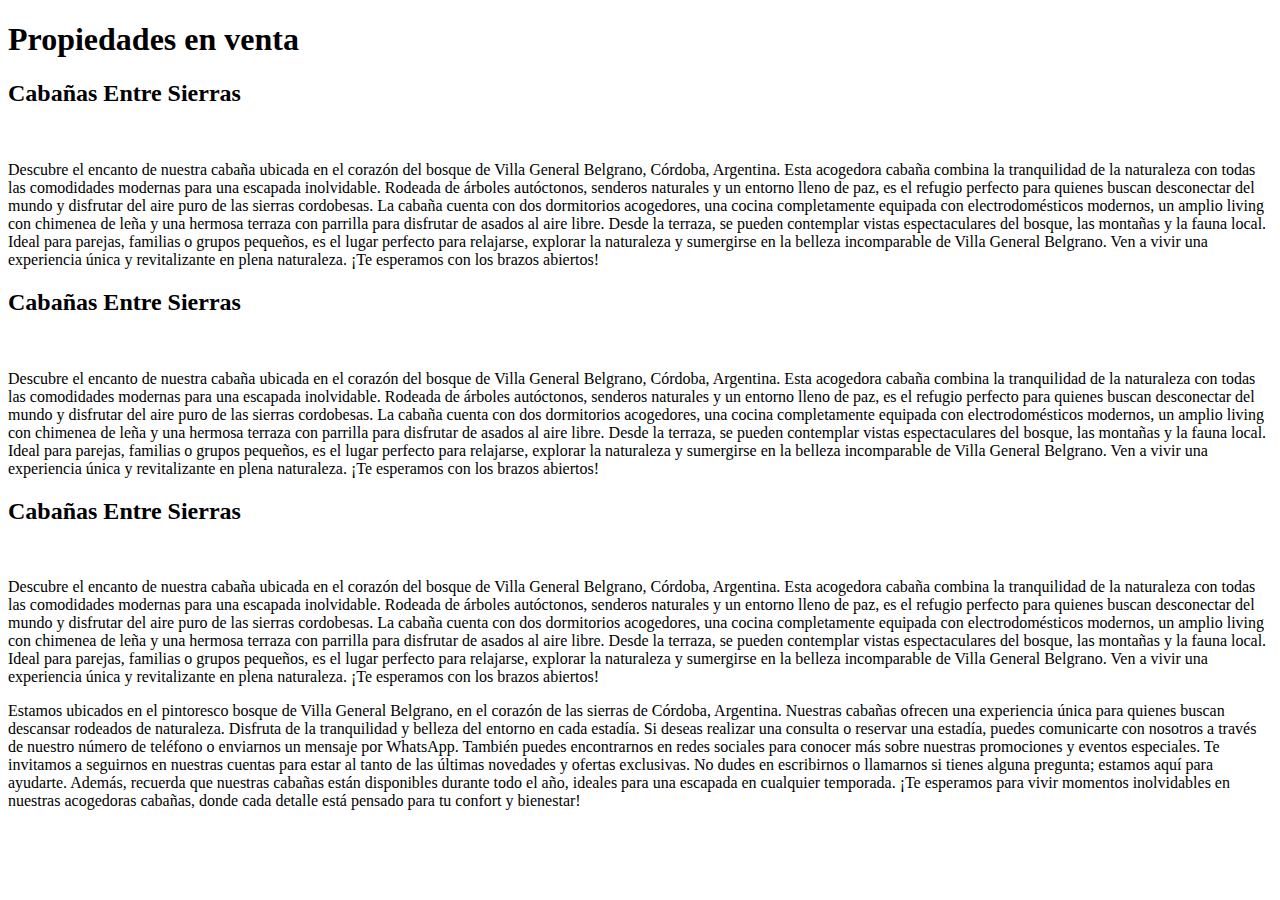
==== index.html @ bc77b133 "feat: maquetacion html segun los requerimientos" ====
<!DOCTYPE html>
<html lang="en">
  <head>
    <meta charset="UTF-8" />
    <meta name="viewport" content="width=device-width, initial-scale=1.0" />
    <link rel="preconnect" href="https://fonts.googleapis.com" />
    <link rel="preconnect" href="https://fonts.gstatic.com" crossorigin />
    <link
      href="https://fonts.googleapis.com/css2?family=Playfair+Display:ital,wght@0,400..900;1,400..900&display=swap"
      rel="stylesheet"
    />
    <link rel="stylesheet" href="style.css" />
    <title>Flexbox & Media Queries</title>
  </head>
  <body>
    <header>
      <h1>Propiedades en venta</h1>
    </header>
    <section class="cards-container">
      <article class="card">
        <div>
          <h2>Cabañas Entre Sierras</h2>
          <a href="#">
            <img src="./assets/img/pexels-huuhuynh-28271830.jpg" alt="" />
          </a>
        </div>
        <div>
          <p>
            Descubre el encanto de nuestra cabaña ubicada en el corazón del
            bosque de Villa General Belgrano, Córdoba, Argentina. Esta acogedora
            cabaña combina la tranquilidad de la naturaleza con todas las
            comodidades modernas para una escapada inolvidable. Rodeada de
            árboles autóctonos, senderos naturales y un entorno lleno de paz, es
            el refugio perfecto para quienes buscan desconectar del mundo y
            disfrutar del aire puro de las sierras cordobesas. La cabaña cuenta
            con dos dormitorios acogedores, una cocina completamente equipada
            con electrodomésticos modernos, un amplio living con chimenea de
            leña y una hermosa terraza con parrilla para disfrutar de asados al
            aire libre. Desde la terraza, se pueden contemplar vistas
            espectaculares del bosque, las montañas y la fauna local. Ideal para
            parejas, familias o grupos pequeños, es el lugar perfecto para
            relajarse, explorar la naturaleza y sumergirse en la belleza
            incomparable de Villa General Belgrano. Ven a vivir una experiencia
            única y revitalizante en plena naturaleza. ¡Te esperamos con los
            brazos abiertos!
          </p>
        </div>
      </article>
      <article class="card">
        <div>
          <h2>Cabañas Entre Sierras</h2>
          <a href="#">
            <img src="./assets/img/pexels-huuhuynh-28271830.jpg" alt="" />
          </a>
        </div>
        <div>
          <p>
            Descubre el encanto de nuestra cabaña ubicada en el corazón del
            bosque de Villa General Belgrano, Córdoba, Argentina. Esta acogedora
            cabaña combina la tranquilidad de la naturaleza con todas las
            comodidades modernas para una escapada inolvidable. Rodeada de
            árboles autóctonos, senderos naturales y un entorno lleno de paz, es
            el refugio perfecto para quienes buscan desconectar del mundo y
            disfrutar del aire puro de las sierras cordobesas. La cabaña cuenta
            con dos dormitorios acogedores, una cocina completamente equipada
            con electrodomésticos modernos, un amplio living con chimenea de
            leña y una hermosa terraza con parrilla para disfrutar de asados al
            aire libre. Desde la terraza, se pueden contemplar vistas
            espectaculares del bosque, las montañas y la fauna local. Ideal para
            parejas, familias o grupos pequeños, es el lugar perfecto para
            relajarse, explorar la naturaleza y sumergirse en la belleza
            incomparable de Villa General Belgrano. Ven a vivir una experiencia
            única y revitalizante en plena naturaleza. ¡Te esperamos con los
            brazos abiertos!
          </p>
        </div>
      </article>
      <article class="card">
        <div>
          <h2>Cabañas Entre Sierras</h2>
          <a href="#">
            <img src="./assets/img/pexels-huuhuynh-28271830.jpg" alt="" />
          </a>
        </div>
        <div>
          <p>
            Descubre el encanto de nuestra cabaña ubicada en el corazón del
            bosque de Villa General Belgrano, Córdoba, Argentina. Esta acogedora
            cabaña combina la tranquilidad de la naturaleza con todas las
            comodidades modernas para una escapada inolvidable. Rodeada de
            árboles autóctonos, senderos naturales y un entorno lleno de paz, es
            el refugio perfecto para quienes buscan desconectar del mundo y
            disfrutar del aire puro de las sierras cordobesas. La cabaña cuenta
            con dos dormitorios acogedores, una cocina completamente equipada
            con electrodomésticos modernos, un amplio living con chimenea de
            leña y una hermosa terraza con parrilla para disfrutar de asados al
            aire libre. Desde la terraza, se pueden contemplar vistas
            espectaculares del bosque, las montañas y la fauna local. Ideal para
            parejas, familias o grupos pequeños, es el lugar perfecto para
            relajarse, explorar la naturaleza y sumergirse en la belleza
            incomparable de Villa General Belgrano. Ven a vivir una experiencia
            única y revitalizante en plena naturaleza. ¡Te esperamos con los
            brazos abiertos!
          </p>
        </div>
      </article>
    </section>
    <footer>
      <p>
        Estamos ubicados en el pintoresco bosque de Villa General Belgrano, en
        el corazón de las sierras de Córdoba, Argentina. Nuestras cabañas
        ofrecen una experiencia única para quienes buscan descansar rodeados de
        naturaleza. Disfruta de la tranquilidad y belleza del entorno en cada
        estadía. Si deseas realizar una consulta o reservar una estadía, puedes
        comunicarte con nosotros a través de nuestro número de teléfono o
        enviarnos un mensaje por WhatsApp. También puedes encontrarnos en redes
        sociales para conocer más sobre nuestras promociones y eventos
        especiales. Te invitamos a seguirnos en nuestras cuentas para estar al
        tanto de las últimas novedades y ofertas exclusivas. No dudes en
        escribirnos o llamarnos si tienes alguna pregunta; estamos aquí para
        ayudarte. Además, recuerda que nuestras cabañas están disponibles
        durante todo el año, ideales para una escapada en cualquier temporada.
        ¡Te esperamos para vivir momentos inolvidables en nuestras acogedoras
        cabañas, donde cada detalle está pensado para tu confort y bienestar!
      </p>
    </footer>
  </body>
</html>
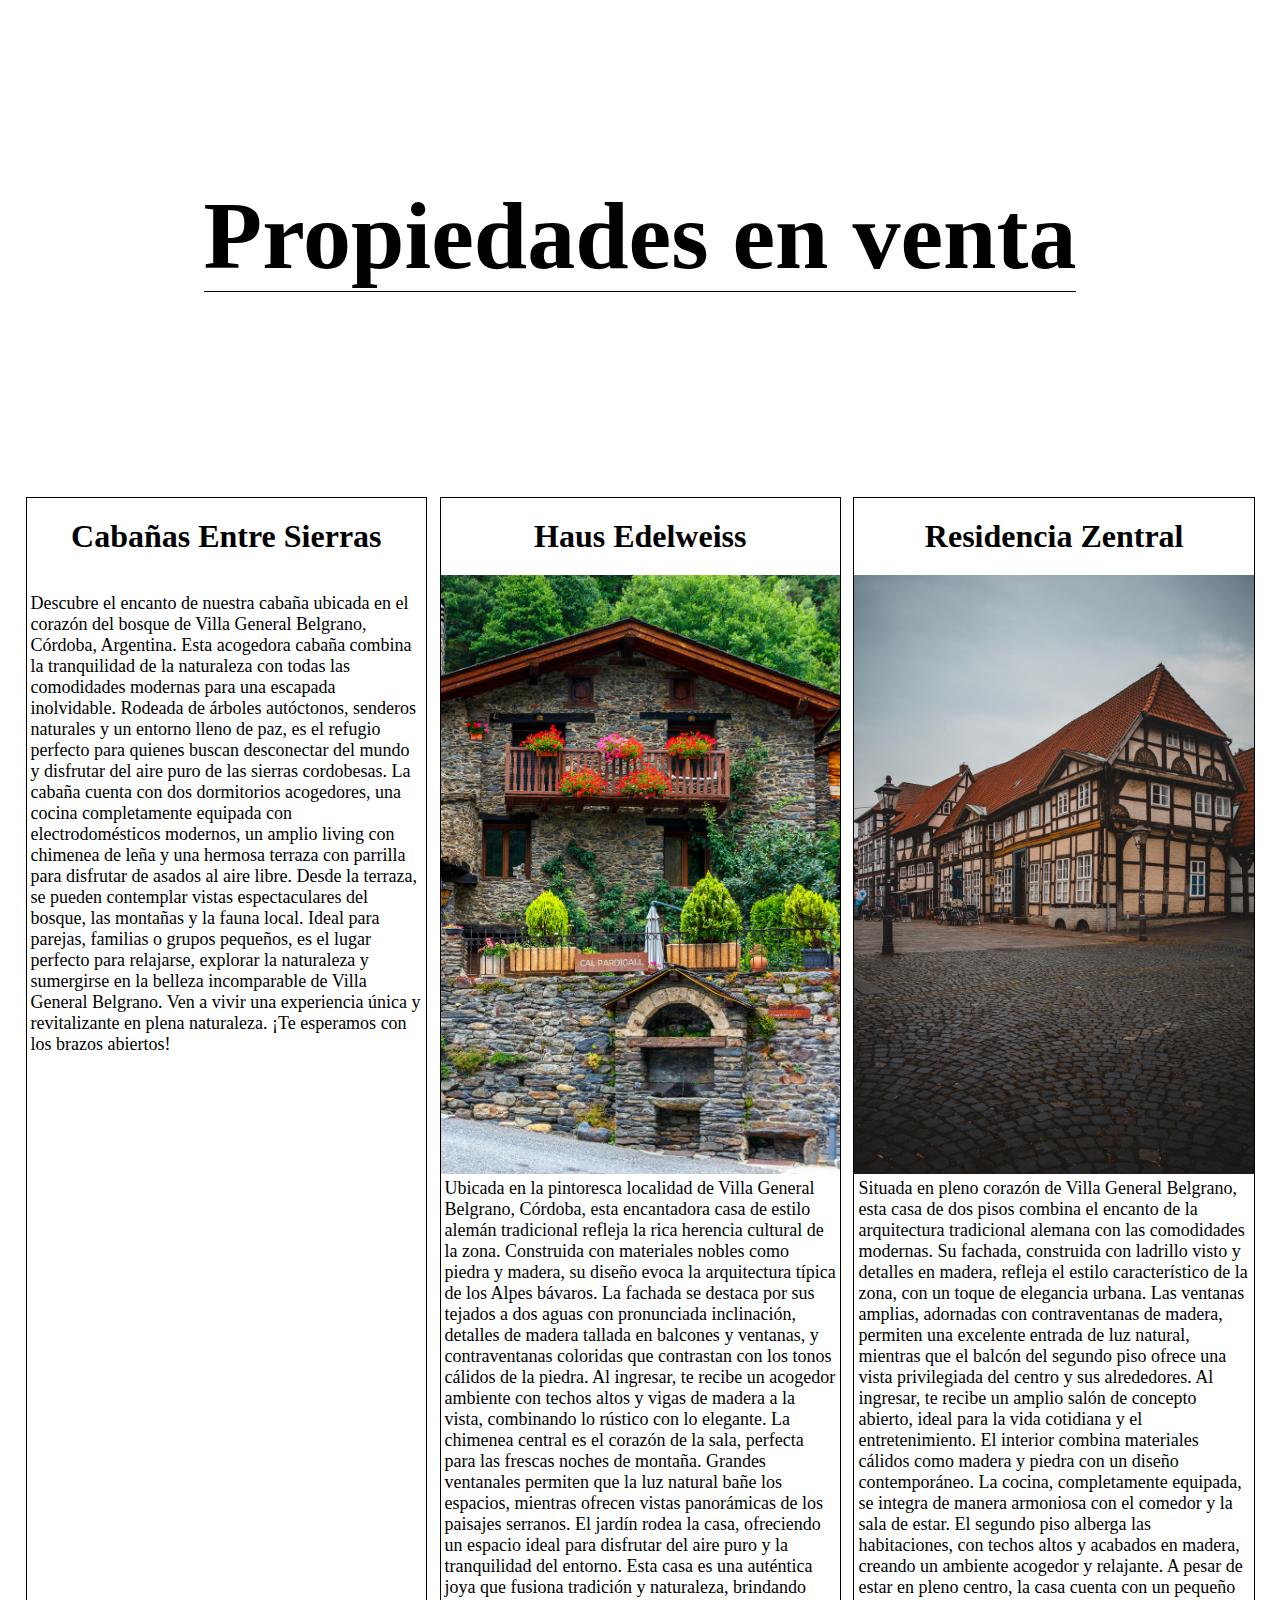
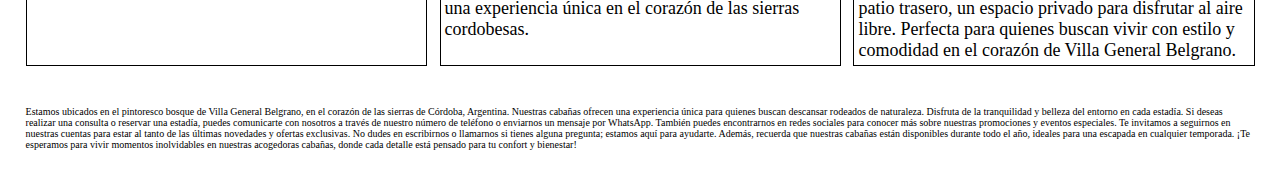
==== commit a906a030: "chore(index): Se agregaron descripciones e imagenes distintas" ====
--- a/index.html
+++ b/index.html
@@ -48,59 +48,63 @@
       </article>
       <article class="card">
         <div>
-          <h2>Cabañas Entre Sierras</h2>
+          <h2>Haus Edelweiss</h2>
           <a href="#">
-            <img src="./assets/img/pexels-huuhuynh-28271830.jpg" alt="" />
+            <img
+              src="./assets/img/pexels-guerrero-de-la-luz-346901328-27949638.jpg"
+              alt=""
+            />
           </a>
         </div>
         <div>
           <p>
-            Descubre el encanto de nuestra cabaña ubicada en el corazón del
-            bosque de Villa General Belgrano, Córdoba, Argentina. Esta acogedora
-            cabaña combina la tranquilidad de la naturaleza con todas las
-            comodidades modernas para una escapada inolvidable. Rodeada de
-            árboles autóctonos, senderos naturales y un entorno lleno de paz, es
-            el refugio perfecto para quienes buscan desconectar del mundo y
-            disfrutar del aire puro de las sierras cordobesas. La cabaña cuenta
-            con dos dormitorios acogedores, una cocina completamente equipada
-            con electrodomésticos modernos, un amplio living con chimenea de
-            leña y una hermosa terraza con parrilla para disfrutar de asados al
-            aire libre. Desde la terraza, se pueden contemplar vistas
-            espectaculares del bosque, las montañas y la fauna local. Ideal para
-            parejas, familias o grupos pequeños, es el lugar perfecto para
-            relajarse, explorar la naturaleza y sumergirse en la belleza
-            incomparable de Villa General Belgrano. Ven a vivir una experiencia
-            única y revitalizante en plena naturaleza. ¡Te esperamos con los
-            brazos abiertos!
+            Ubicada en la pintoresca localidad de Villa General Belgrano,
+            Córdoba, esta encantadora casa de estilo alemán tradicional refleja
+            la rica herencia cultural de la zona. Construida con materiales
+            nobles como piedra y madera, su diseño evoca la arquitectura típica
+            de los Alpes bávaros. La fachada se destaca por sus tejados a dos
+            aguas con pronunciada inclinación, detalles de madera tallada en
+            balcones y ventanas, y contraventanas coloridas que contrastan con
+            los tonos cálidos de la piedra. Al ingresar, te recibe un acogedor
+            ambiente con techos altos y vigas de madera a la vista, combinando
+            lo rústico con lo elegante. La chimenea central es el corazón de la
+            sala, perfecta para las frescas noches de montaña. Grandes
+            ventanales permiten que la luz natural bañe los espacios, mientras
+            ofrecen vistas panorámicas de los paisajes serranos. El jardín rodea
+            la casa, ofreciendo un espacio ideal para disfrutar del aire puro y
+            la tranquilidad del entorno. Esta casa es una auténtica joya que
+            fusiona tradición y naturaleza, brindando una experiencia única en
+            el corazón de las sierras cordobesas.
           </p>
         </div>
       </article>
       <article class="card">
         <div>
-          <h2>Cabañas Entre Sierras</h2>
+          <h2>Residencia Zentral</h2>
           <a href="#">
-            <img src="./assets/img/pexels-huuhuynh-28271830.jpg" alt="" />
+            <img src="./assets/img/pexels-iriser-1002244.jpg" alt="" />
           </a>
         </div>
         <div>
           <p>
-            Descubre el encanto de nuestra cabaña ubicada en el corazón del
-            bosque de Villa General Belgrano, Córdoba, Argentina. Esta acogedora
-            cabaña combina la tranquilidad de la naturaleza con todas las
-            comodidades modernas para una escapada inolvidable. Rodeada de
-            árboles autóctonos, senderos naturales y un entorno lleno de paz, es
-            el refugio perfecto para quienes buscan desconectar del mundo y
-            disfrutar del aire puro de las sierras cordobesas. La cabaña cuenta
-            con dos dormitorios acogedores, una cocina completamente equipada
-            con electrodomésticos modernos, un amplio living con chimenea de
-            leña y una hermosa terraza con parrilla para disfrutar de asados al
-            aire libre. Desde la terraza, se pueden contemplar vistas
-            espectaculares del bosque, las montañas y la fauna local. Ideal para
-            parejas, familias o grupos pequeños, es el lugar perfecto para
-            relajarse, explorar la naturaleza y sumergirse en la belleza
-            incomparable de Villa General Belgrano. Ven a vivir una experiencia
-            única y revitalizante en plena naturaleza. ¡Te esperamos con los
-            brazos abiertos!
+            Situada en pleno corazón de Villa General Belgrano, esta casa de dos
+            pisos combina el encanto de la arquitectura tradicional alemana con
+            las comodidades modernas. Su fachada, construida con ladrillo visto
+            y detalles en madera, refleja el estilo característico de la zona,
+            con un toque de elegancia urbana. Las ventanas amplias, adornadas
+            con contraventanas de madera, permiten una excelente entrada de luz
+            natural, mientras que el balcón del segundo piso ofrece una vista
+            privilegiada del centro y sus alrededores. Al ingresar, te recibe un
+            amplio salón de concepto abierto, ideal para la vida cotidiana y el
+            entretenimiento. El interior combina materiales cálidos como madera
+            y piedra con un diseño contemporáneo. La cocina, completamente
+            equipada, se integra de manera armoniosa con el comedor y la sala de
+            estar. El segundo piso alberga las habitaciones, con techos altos y
+            acabados en madera, creando un ambiente acogedor y relajante. A
+            pesar de estar en pleno centro, la casa cuenta con un pequeño patio
+            trasero, un espacio privado para disfrutar al aire libre. Perfecta
+            para quienes buscan vivir con estilo y comodidad en el corazón de
+            Villa General Belgrano.
           </p>
         </div>
       </article>
--- a/style.css
+++ b/style.css
@@ -0,0 +1,113 @@
+* {
+  box-sizing: border-box;
+  padding: 0px;
+  margin: 0px;
+}
+
+body {
+  display: flex;
+  flex-direction: column;
+  justify-content: center;
+  align-items: center;
+}
+
+body > * {
+  margin: 20px 2%;
+}
+
+body > *:nth-child(1) {
+  margin: 10vh 0px;
+  border-bottom: 1px solid;
+}
+
+body > *:nth-child(2) {
+  margin-top: 0px;
+}
+
+h1 {
+  font-size: 2.2rem;
+  text-align: center;
+}
+/*cards*/
+
+.cards-container {
+  display: flex;
+  flex-wrap: wrap;
+  justify-content: center;
+  align-items: center;
+}
+
+.card {
+  max-width: 100%;
+  border: 1px solid;
+  margin-top: 2%;
+}
+.card > div > h2 {
+  padding: 20px 0px;
+  text-align: center;
+  font-size: 1.6rem;
+}
+.card > div > p {
+  padding: 0px 1% 1% 1%;
+  overflow-wrap: break-word;
+  word-break: break-word;
+}
+
+.card img {
+  width: 100%;
+}
+
+footer {
+  font-size: xx-small;
+}
+
+@media (min-width: 600px) {
+  body > *:nth-child(1) {
+    margin: 20vh 0px;
+  }
+  h1 {
+    font-size: 4rem;
+  }
+  .cards-container {
+    justify-content: start;
+    align-items: stretch;
+    margin-right: 0px;
+  }
+
+  .card {
+    max-width: 48%;
+    margin-right: 2%;
+  }
+
+  .card > div > h2 {
+    font-size: 1.8rem;
+  }
+}
+
+@media (min-width: 900px) {
+  h1 {
+    font-size: 6rem;
+  }
+  .cards-container {
+    justify-content: start;
+    align-items: stretch;
+    margin-right: 0px;
+  }
+
+  .card {
+    max-width: 32%;
+    margin-right: 1%;
+  }
+
+  .card > div > h2 {
+    font-size: 2rem;
+  }
+
+  .card > div > p {
+    font-size: large;
+  }
+
+  footer {
+    font-size: x-small;
+  }
+}
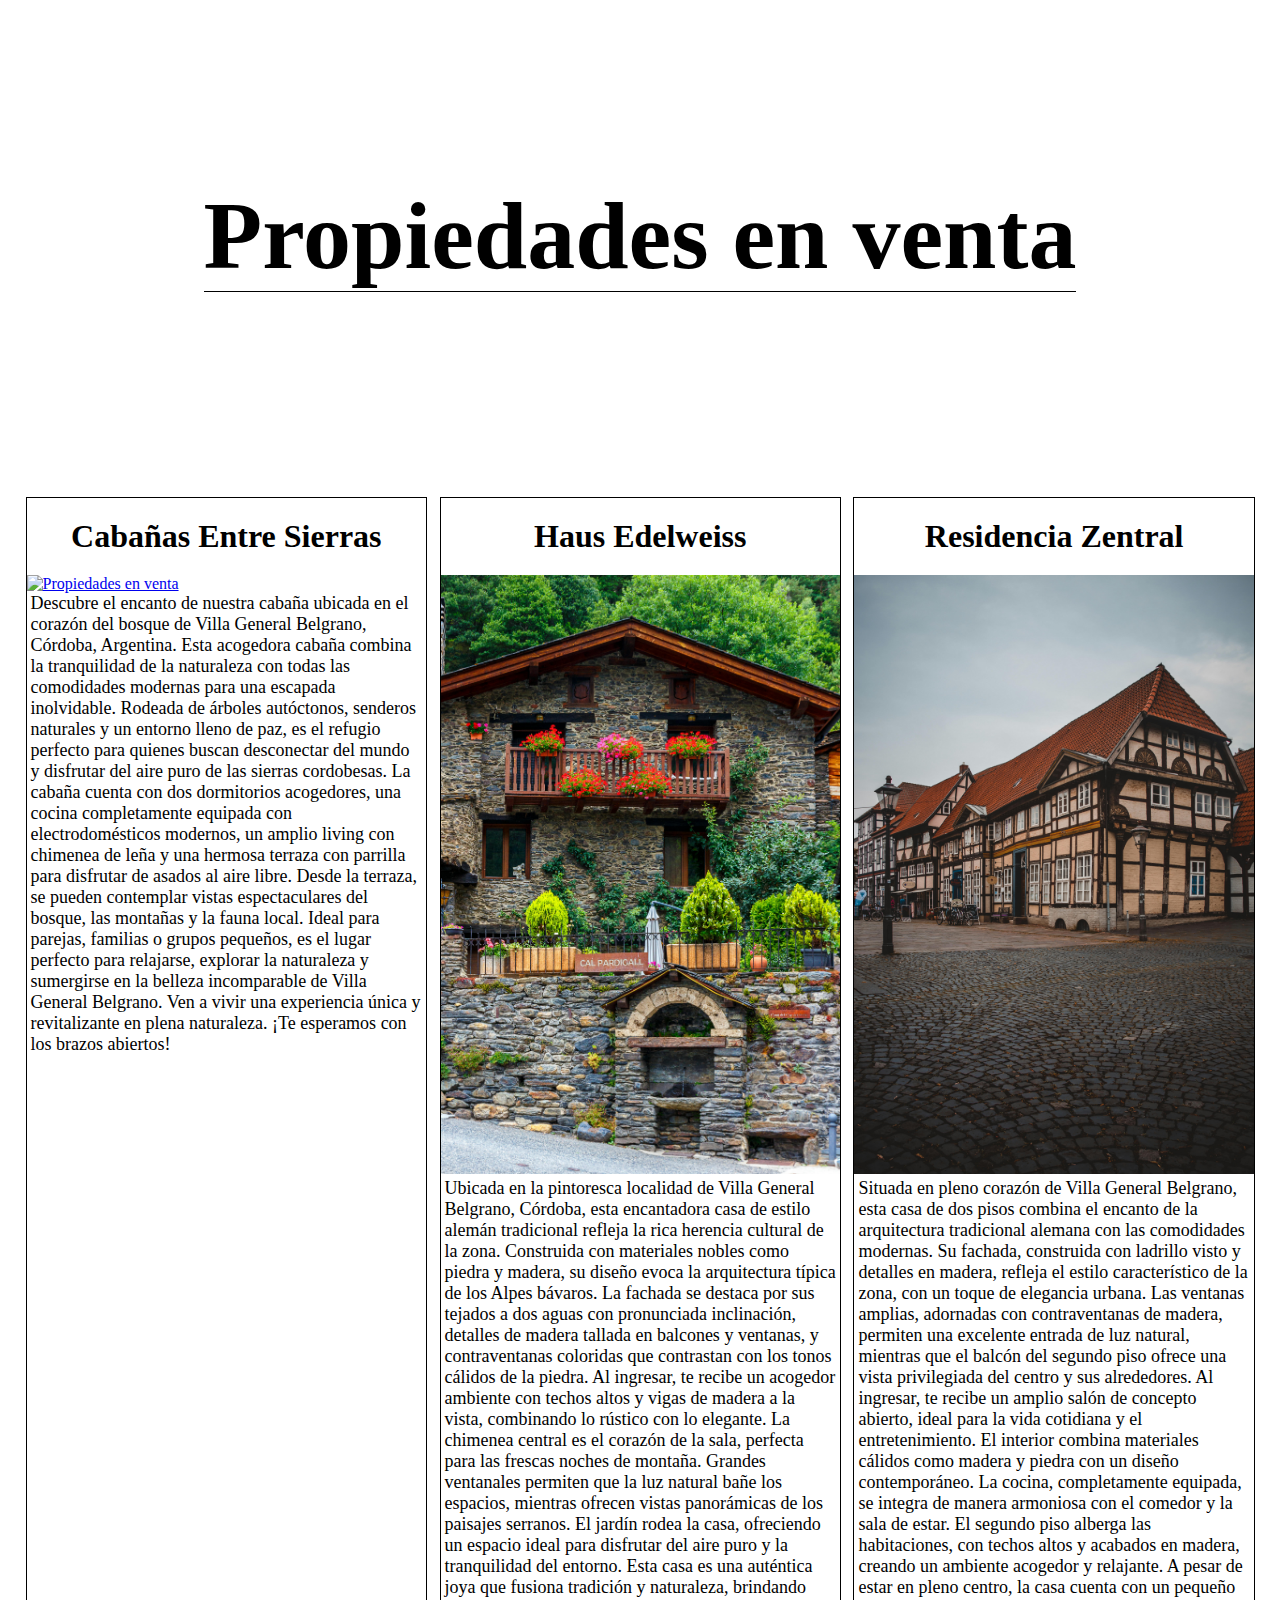
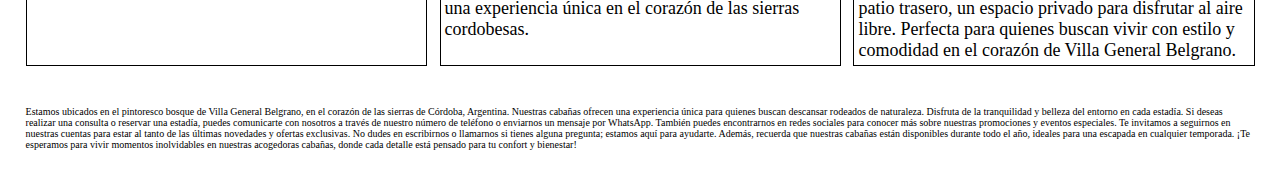
==== commit cdfe79cd: "feat(card): al hacer clcik en la imagen te redirige a la misma" ====
--- a/index.html
+++ b/index.html
@@ -3,14 +3,13 @@
   <head>
     <meta charset="UTF-8" />
     <meta name="viewport" content="width=device-width, initial-scale=1.0" />
-    <link rel="preconnect" href="https://fonts.googleapis.com" />
-    <link rel="preconnect" href="https://fonts.gstatic.com" crossorigin />
     <link
-      href="https://fonts.googleapis.com/css2?family=Playfair+Display:ital,wght@0,400..900;1,400..900&display=swap"
-      rel="stylesheet"
+      rel="shortcut icon"
+      href="./assets/ico/MacFamilyTree_30181.ico"
+      type="image/x-icon"
     />
     <link rel="stylesheet" href="style.css" />
-    <title>Flexbox & Media Queries</title>
+    <title>Bienes Raíces</title>
   </head>
   <body>
     <header>
@@ -18,95 +17,84 @@
     </header>
     <section class="cards-container">
       <article class="card">
-        <div>
-          <h2>Cabañas Entre Sierras</h2>
-          <a href="#">
-            <img src="./assets/img/pexels-huuhuynh-28271830.jpg" alt="" />
-          </a>
-        </div>
-        <div>
-          <p>
-            Descubre el encanto de nuestra cabaña ubicada en el corazón del
-            bosque de Villa General Belgrano, Córdoba, Argentina. Esta acogedora
-            cabaña combina la tranquilidad de la naturaleza con todas las
-            comodidades modernas para una escapada inolvidable. Rodeada de
-            árboles autóctonos, senderos naturales y un entorno lleno de paz, es
-            el refugio perfecto para quienes buscan desconectar del mundo y
-            disfrutar del aire puro de las sierras cordobesas. La cabaña cuenta
-            con dos dormitorios acogedores, una cocina completamente equipada
-            con electrodomésticos modernos, un amplio living con chimenea de
-            leña y una hermosa terraza con parrilla para disfrutar de asados al
-            aire libre. Desde la terraza, se pueden contemplar vistas
-            espectaculares del bosque, las montañas y la fauna local. Ideal para
-            parejas, familias o grupos pequeños, es el lugar perfecto para
-            relajarse, explorar la naturaleza y sumergirse en la belleza
-            incomparable de Villa General Belgrano. Ven a vivir una experiencia
-            única y revitalizante en plena naturaleza. ¡Te esperamos con los
-            brazos abiertos!
-          </p>
-        </div>
+        <h2>Cabañas Entre Sierras</h2>
+        <a href="./assets/img/cabanias-entre-sierras.jpg">
+          <img
+            src="./assets/img/cabanias-entre-sierras.jpg"
+            alt="Propiedades en venta"
+          />
+        </a>
+        <p>
+          Descubre el encanto de nuestra cabaña ubicada en el corazón del bosque
+          de Villa General Belgrano, Córdoba, Argentina. Esta acogedora cabaña
+          combina la tranquilidad de la naturaleza con todas las comodidades
+          modernas para una escapada inolvidable. Rodeada de árboles autóctonos,
+          senderos naturales y un entorno lleno de paz, es el refugio perfecto
+          para quienes buscan desconectar del mundo y disfrutar del aire puro de
+          las sierras cordobesas. La cabaña cuenta con dos dormitorios
+          acogedores, una cocina completamente equipada con electrodomésticos
+          modernos, un amplio living con chimenea de leña y una hermosa terraza
+          con parrilla para disfrutar de asados al aire libre. Desde la terraza,
+          se pueden contemplar vistas espectaculares del bosque, las montañas y
+          la fauna local. Ideal para parejas, familias o grupos pequeños, es el
+          lugar perfecto para relajarse, explorar la naturaleza y sumergirse en
+          la belleza incomparable de Villa General Belgrano. Ven a vivir una
+          experiencia única y revitalizante en plena naturaleza. ¡Te esperamos
+          con los brazos abiertos!
+        </p>
       </article>
       <article class="card">
-        <div>
-          <h2>Haus Edelweiss</h2>
-          <a href="#">
-            <img
-              src="./assets/img/pexels-guerrero-de-la-luz-346901328-27949638.jpg"
-              alt=""
-            />
-          </a>
-        </div>
-        <div>
-          <p>
-            Ubicada en la pintoresca localidad de Villa General Belgrano,
-            Córdoba, esta encantadora casa de estilo alemán tradicional refleja
-            la rica herencia cultural de la zona. Construida con materiales
-            nobles como piedra y madera, su diseño evoca la arquitectura típica
-            de los Alpes bávaros. La fachada se destaca por sus tejados a dos
-            aguas con pronunciada inclinación, detalles de madera tallada en
-            balcones y ventanas, y contraventanas coloridas que contrastan con
-            los tonos cálidos de la piedra. Al ingresar, te recibe un acogedor
-            ambiente con techos altos y vigas de madera a la vista, combinando
-            lo rústico con lo elegante. La chimenea central es el corazón de la
-            sala, perfecta para las frescas noches de montaña. Grandes
-            ventanales permiten que la luz natural bañe los espacios, mientras
-            ofrecen vistas panorámicas de los paisajes serranos. El jardín rodea
-            la casa, ofreciendo un espacio ideal para disfrutar del aire puro y
-            la tranquilidad del entorno. Esta casa es una auténtica joya que
-            fusiona tradición y naturaleza, brindando una experiencia única en
-            el corazón de las sierras cordobesas.
-          </p>
-        </div>
+        <h2>Haus Edelweiss</h2>
+        <a href="./assets/img/haus-edelweiss.jpg">
+          <img src="./assets/img/haus-edelweiss.jpg" alt="Haus Edelweiss" />
+        </a>
+        <p>
+          Ubicada en la pintoresca localidad de Villa General Belgrano, Córdoba,
+          esta encantadora casa de estilo alemán tradicional refleja la rica
+          herencia cultural de la zona. Construida con materiales nobles como
+          piedra y madera, su diseño evoca la arquitectura típica de los Alpes
+          bávaros. La fachada se destaca por sus tejados a dos aguas con
+          pronunciada inclinación, detalles de madera tallada en balcones y
+          ventanas, y contraventanas coloridas que contrastan con los tonos
+          cálidos de la piedra. Al ingresar, te recibe un acogedor ambiente con
+          techos altos y vigas de madera a la vista, combinando lo rústico con
+          lo elegante. La chimenea central es el corazón de la sala, perfecta
+          para las frescas noches de montaña. Grandes ventanales permiten que la
+          luz natural bañe los espacios, mientras ofrecen vistas panorámicas de
+          los paisajes serranos. El jardín rodea la casa, ofreciendo un espacio
+          ideal para disfrutar del aire puro y la tranquilidad del entorno. Esta
+          casa es una auténtica joya que fusiona tradición y naturaleza,
+          brindando una experiencia única en el corazón de las sierras
+          cordobesas.
+        </p>
       </article>
       <article class="card">
-        <div>
-          <h2>Residencia Zentral</h2>
-          <a href="#">
-            <img src="./assets/img/pexels-iriser-1002244.jpg" alt="" />
-          </a>
-        </div>
-        <div>
-          <p>
-            Situada en pleno corazón de Villa General Belgrano, esta casa de dos
-            pisos combina el encanto de la arquitectura tradicional alemana con
-            las comodidades modernas. Su fachada, construida con ladrillo visto
-            y detalles en madera, refleja el estilo característico de la zona,
-            con un toque de elegancia urbana. Las ventanas amplias, adornadas
-            con contraventanas de madera, permiten una excelente entrada de luz
-            natural, mientras que el balcón del segundo piso ofrece una vista
-            privilegiada del centro y sus alrededores. Al ingresar, te recibe un
-            amplio salón de concepto abierto, ideal para la vida cotidiana y el
-            entretenimiento. El interior combina materiales cálidos como madera
-            y piedra con un diseño contemporáneo. La cocina, completamente
-            equipada, se integra de manera armoniosa con el comedor y la sala de
-            estar. El segundo piso alberga las habitaciones, con techos altos y
-            acabados en madera, creando un ambiente acogedor y relajante. A
-            pesar de estar en pleno centro, la casa cuenta con un pequeño patio
-            trasero, un espacio privado para disfrutar al aire libre. Perfecta
-            para quienes buscan vivir con estilo y comodidad en el corazón de
-            Villa General Belgrano.
-          </p>
-        </div>
+        <h2>Residencia Zentral</h2>
+        <a href="./assets/img/residencia-zentral.jpg">
+          <img
+            src="./assets/img/residencia-zentral.jpg"
+            alt="Residencia Zentral"
+          />
+        </a>
+        <p>
+          Situada en pleno corazón de Villa General Belgrano, esta casa de dos
+          pisos combina el encanto de la arquitectura tradicional alemana con
+          las comodidades modernas. Su fachada, construida con ladrillo visto y
+          detalles en madera, refleja el estilo característico de la zona, con
+          un toque de elegancia urbana. Las ventanas amplias, adornadas con
+          contraventanas de madera, permiten una excelente entrada de luz
+          natural, mientras que el balcón del segundo piso ofrece una vista
+          privilegiada del centro y sus alrededores. Al ingresar, te recibe un
+          amplio salón de concepto abierto, ideal para la vida cotidiana y el
+          entretenimiento. El interior combina materiales cálidos como madera y
+          piedra con un diseño contemporáneo. La cocina, completamente equipada,
+          se integra de manera armoniosa con el comedor y la sala de estar. El
+          segundo piso alberga las habitaciones, con techos altos y acabados en
+          madera, creando un ambiente acogedor y relajante. A pesar de estar en
+          pleno centro, la casa cuenta con un pequeño patio trasero, un espacio
+          privado para disfrutar al aire libre. Perfecta para quienes buscan
+          vivir con estilo y comodidad en el corazón de Villa General Belgrano.
+        </p>
       </article>
     </section>
     <footer>
--- a/style.css
+++ b/style.css
@@ -42,12 +42,12 @@
   border: 1px solid;
   margin-top: 2%;
 }
-.card > div > h2 {
+.card > h2 {
   padding: 20px 0px;
   text-align: center;
   font-size: 1.6rem;
 }
-.card > div > p {
+.card > p {
   padding: 0px 1% 1% 1%;
   overflow-wrap: break-word;
   word-break: break-word;
@@ -79,7 +79,7 @@
     margin-right: 2%;
   }
 
-  .card > div > h2 {
+  .card > h2 {
     font-size: 1.8rem;
   }
 }
@@ -99,11 +99,11 @@
     margin-right: 1%;
   }
 
-  .card > div > h2 {
+  .card > h2 {
     font-size: 2rem;
   }
 
-  .card > div > p {
+  .card > p {
     font-size: large;
   }
 
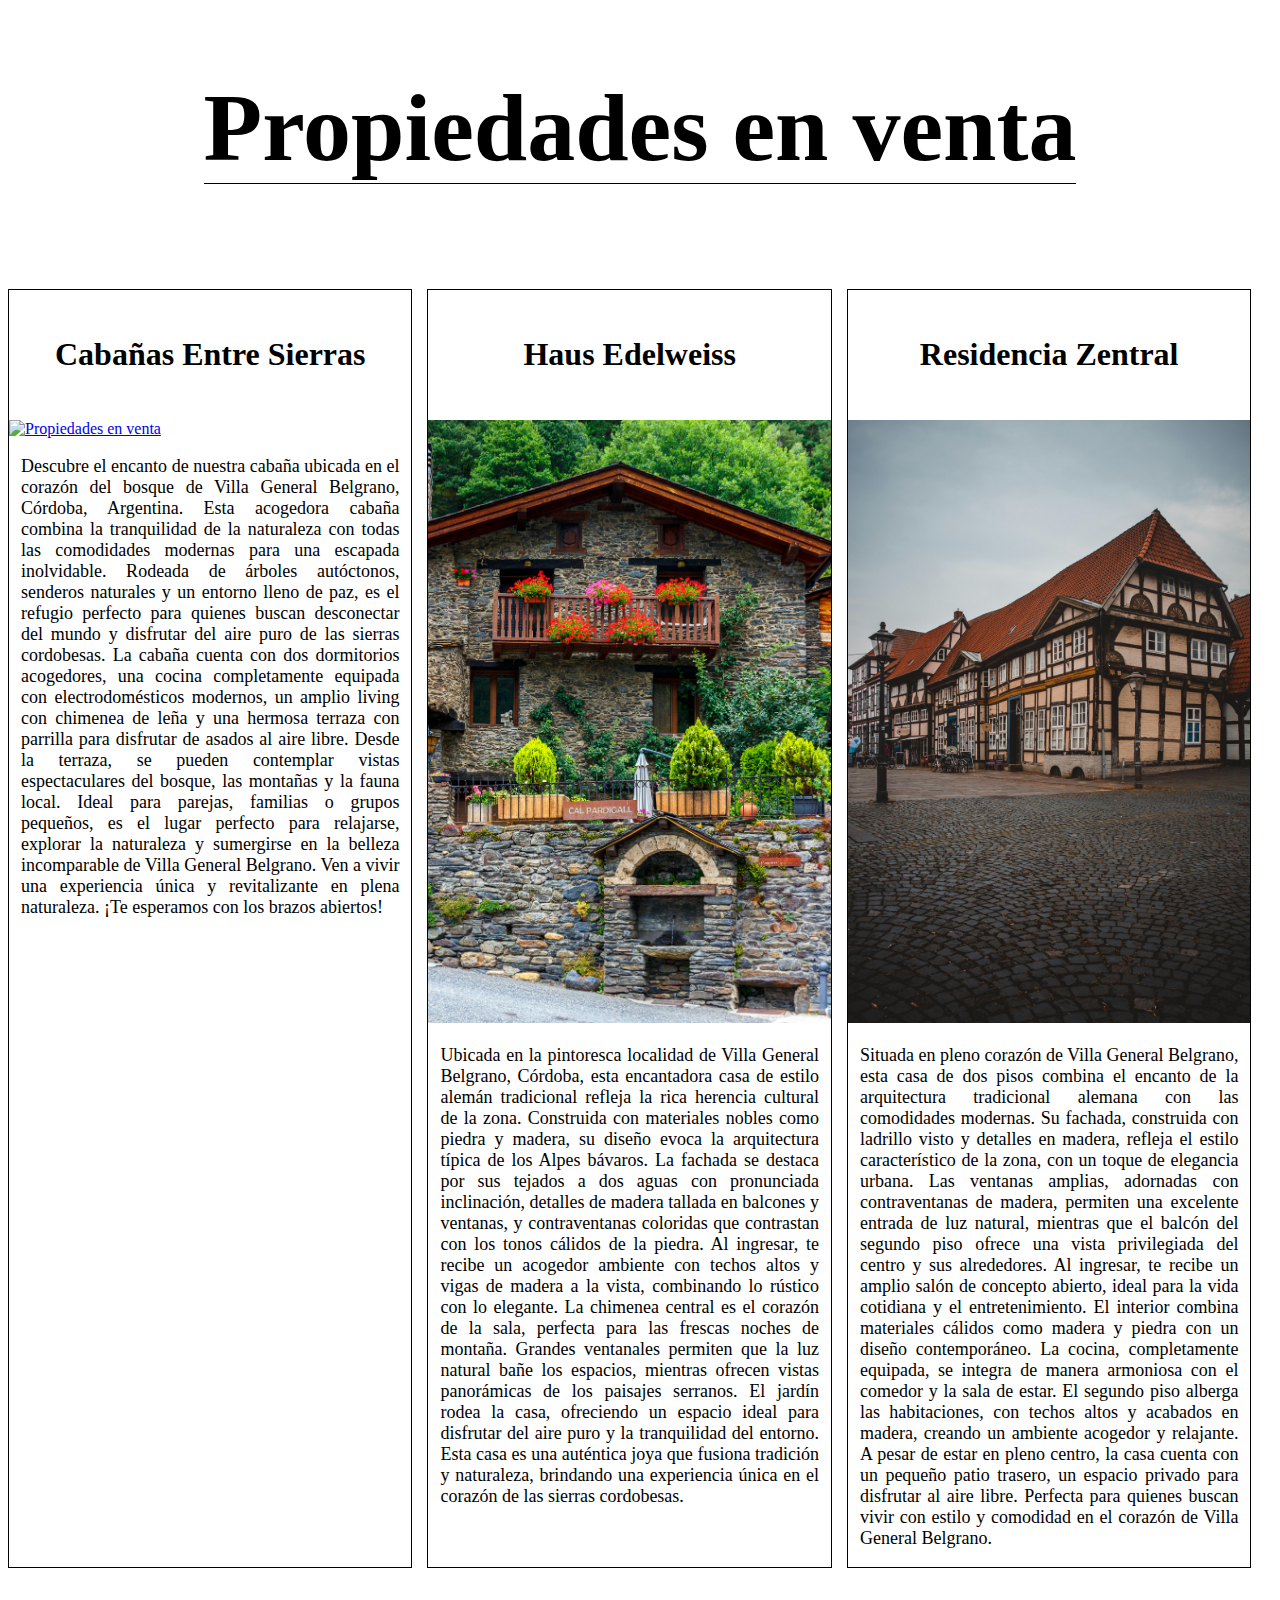
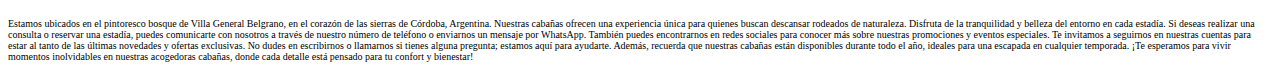
==== commit ff7a5727: "feat(paginas): se creo una pagina unica por card encontrada en el index, al hacer click en la imagen" ====
--- a/index.html
+++ b/index.html
@@ -18,7 +18,7 @@
     <section class="cards-container">
       <article class="card">
         <h2>Cabañas Entre Sierras</h2>
-        <a href="./assets/img/cabanias-entre-sierras.jpg">
+        <a href="./pages/cabanias-entre-sierras.html">
           <img
             src="./assets/img/cabanias-entre-sierras.jpg"
             alt="Propiedades en venta"
@@ -45,7 +45,7 @@
       </article>
       <article class="card">
         <h2>Haus Edelweiss</h2>
-        <a href="./assets/img/haus-edelweiss.jpg">
+        <a href="./pages/haus-edelweiss.html">
           <img src="./assets/img/haus-edelweiss.jpg" alt="Haus Edelweiss" />
         </a>
         <p>
@@ -70,7 +70,7 @@
       </article>
       <article class="card">
         <h2>Residencia Zentral</h2>
-        <a href="./assets/img/residencia-zentral.jpg">
+        <a href="./pages/residencia-zentral.html">
           <img
             src="./assets/img/residencia-zentral.jpg"
             alt="Residencia Zentral"
--- a/style.css
+++ b/style.css
@@ -1,7 +1,5 @@
 * {
   box-sizing: border-box;
-  padding: 0px;
-  margin: 0px;
 }
 
 body {
@@ -9,48 +7,46 @@
   flex-direction: column;
   justify-content: center;
   align-items: center;
-}
-
-body > * {
-  margin: 20px 2%;
-}
-
-body > *:nth-child(1) {
-  margin: 10vh 0px;
-  border-bottom: 1px solid;
-}
-
-body > *:nth-child(2) {
-  margin-top: 0px;
+  gap: 40px;
 }
 
 h1 {
-  font-size: 2.2rem;
   text-align: center;
+  border-bottom: 1px solid;
 }
-/*cards*/
 
 .cards-container {
   display: flex;
   flex-wrap: wrap;
   justify-content: center;
   align-items: center;
+  gap: 15px;
 }
 
 .card {
   max-width: 100%;
-  border: 1px solid;
-  margin-top: 2%;
+  border: 1px solid black;
+  transition: 1s;
+  overflow: hidden;
 }
+
+.card:hover {
+  scale: 1.02;
+  background-color: black;
+  color: white;
+  transition: 1s;
+  border: 1px solid black;
+}
+
 .card > h2 {
   padding: 20px 0px;
   text-align: center;
   font-size: 1.6rem;
 }
+
 .card > p {
-  padding: 0px 1% 1% 1%;
-  overflow-wrap: break-word;
-  word-break: break-word;
+  text-align: justify;
+  padding: 0px 12px;
 }
 
 .card img {
@@ -62,21 +58,16 @@
 }
 
 @media (min-width: 600px) {
-  body > *:nth-child(1) {
-    margin: 20vh 0px;
-  }
   h1 {
     font-size: 4rem;
   }
   .cards-container {
     justify-content: start;
     align-items: stretch;
-    margin-right: 0px;
   }
 
   .card {
     max-width: 48%;
-    margin-right: 2%;
   }
 
   .card > h2 {
@@ -91,12 +82,10 @@
   .cards-container {
     justify-content: start;
     align-items: stretch;
-    margin-right: 0px;
   }
 
   .card {
     max-width: 32%;
-    margin-right: 1%;
   }
 
   .card > h2 {
